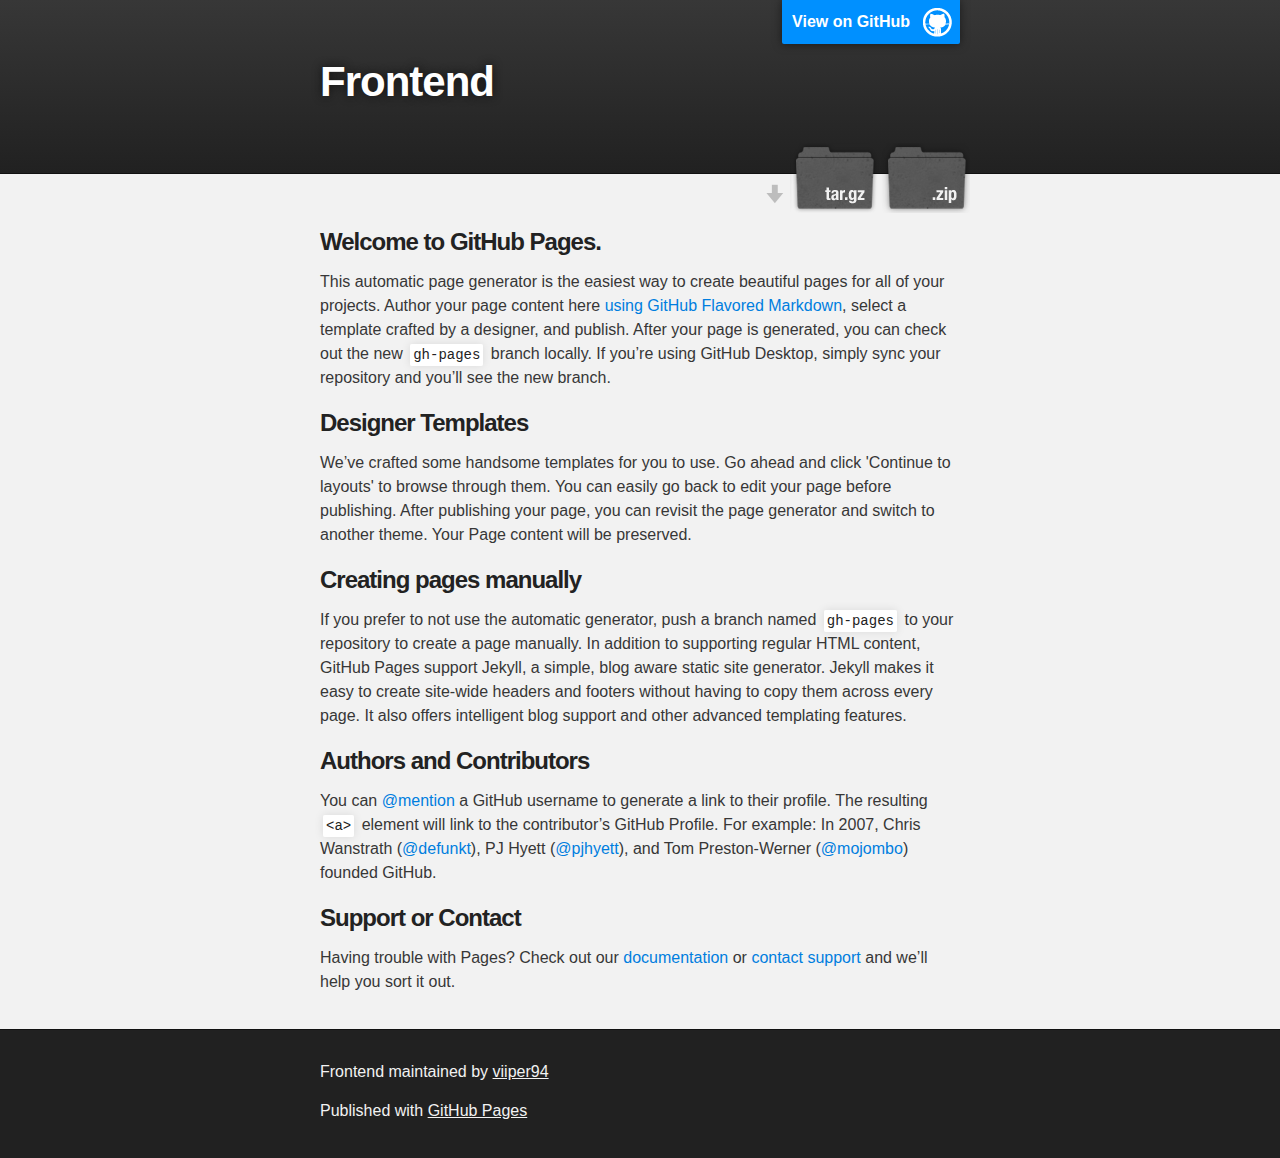
==== index.html @ 52992829 "Create gh-pages branch via GitHub" ====
<!DOCTYPE html>
<html>

  <head>
    <meta charset='utf-8'>
    <meta http-equiv="X-UA-Compatible" content="chrome=1">
    <meta name="description" content="Frontend : ">

    <link rel="stylesheet" type="text/css" media="screen" href="stylesheets/stylesheet.css">

    <title>Frontend</title>
  </head>

  <body>

    <!-- HEADER -->
    <div id="header_wrap" class="outer">
        <header class="inner">
          <a id="forkme_banner" href="https://github.com/viiper94/frontend">View on GitHub</a>

          <h1 id="project_title">Frontend</h1>
          <h2 id="project_tagline"></h2>

            <section id="downloads">
              <a class="zip_download_link" href="https://github.com/viiper94/frontend/zipball/master">Download this project as a .zip file</a>
              <a class="tar_download_link" href="https://github.com/viiper94/frontend/tarball/master">Download this project as a tar.gz file</a>
            </section>
        </header>
    </div>

    <!-- MAIN CONTENT -->
    <div id="main_content_wrap" class="outer">
      <section id="main_content" class="inner">
        <h3>
<a id="welcome-to-github-pages" class="anchor" href="#welcome-to-github-pages" aria-hidden="true"><span class="octicon octicon-link"></span></a>Welcome to GitHub Pages.</h3>

<p>This automatic page generator is the easiest way to create beautiful pages for all of your projects. Author your page content here <a href="https://guides.github.com/features/mastering-markdown/">using GitHub Flavored Markdown</a>, select a template crafted by a designer, and publish. After your page is generated, you can check out the new <code>gh-pages</code> branch locally. If you’re using GitHub Desktop, simply sync your repository and you’ll see the new branch.</p>

<h3>
<a id="designer-templates" class="anchor" href="#designer-templates" aria-hidden="true"><span class="octicon octicon-link"></span></a>Designer Templates</h3>

<p>We’ve crafted some handsome templates for you to use. Go ahead and click 'Continue to layouts' to browse through them. You can easily go back to edit your page before publishing. After publishing your page, you can revisit the page generator and switch to another theme. Your Page content will be preserved.</p>

<h3>
<a id="creating-pages-manually" class="anchor" href="#creating-pages-manually" aria-hidden="true"><span class="octicon octicon-link"></span></a>Creating pages manually</h3>

<p>If you prefer to not use the automatic generator, push a branch named <code>gh-pages</code> to your repository to create a page manually. In addition to supporting regular HTML content, GitHub Pages support Jekyll, a simple, blog aware static site generator. Jekyll makes it easy to create site-wide headers and footers without having to copy them across every page. It also offers intelligent blog support and other advanced templating features.</p>

<h3>
<a id="authors-and-contributors" class="anchor" href="#authors-and-contributors" aria-hidden="true"><span class="octicon octicon-link"></span></a>Authors and Contributors</h3>

<p>You can <a href="https://github.com/blog/821" class="user-mention">@mention</a> a GitHub username to generate a link to their profile. The resulting <code>&lt;a&gt;</code> element will link to the contributor’s GitHub Profile. For example: In 2007, Chris Wanstrath (<a href="https://github.com/defunkt" class="user-mention">@defunkt</a>), PJ Hyett (<a href="https://github.com/pjhyett" class="user-mention">@pjhyett</a>), and Tom Preston-Werner (<a href="https://github.com/mojombo" class="user-mention">@mojombo</a>) founded GitHub.</p>

<h3>
<a id="support-or-contact" class="anchor" href="#support-or-contact" aria-hidden="true"><span class="octicon octicon-link"></span></a>Support or Contact</h3>

<p>Having trouble with Pages? Check out our <a href="https://help.github.com/pages">documentation</a> or <a href="https://github.com/contact">contact support</a> and we’ll help you sort it out.</p>
      </section>
    </div>

    <!-- FOOTER  -->
    <div id="footer_wrap" class="outer">
      <footer class="inner">
        <p class="copyright">Frontend maintained by <a href="https://github.com/viiper94">viiper94</a></p>
        <p>Published with <a href="https://pages.github.com">GitHub Pages</a></p>
      </footer>
    </div>

    

  </body>
</html>
---- stylesheets/stylesheet.css ----
/*******************************************************************************
Slate Theme for GitHub Pages
by Jason Costello, @jsncostello
*******************************************************************************/

@import url(github-light.css);

/*******************************************************************************
MeyerWeb Reset
*******************************************************************************/

html, body, div, span, applet, object, iframe,
h1, h2, h3, h4, h5, h6, p, blockquote, pre,
a, abbr, acronym, address, big, cite, code,
del, dfn, em, img, ins, kbd, q, s, samp,
small, strike, strong, sub, sup, tt, var,
b, u, i, center,
dl, dt, dd, ol, ul, li,
fieldset, form, label, legend,
table, caption, tbody, tfoot, thead, tr, th, td,
article, aside, canvas, details, embed,
figure, figcaption, footer, header, hgroup,
menu, nav, output, ruby, section, summary,
time, mark, audio, video {
  margin: 0;
  padding: 0;
  border: 0;
  font: inherit;
  vertical-align: baseline;
}

/* HTML5 display-role reset for older browsers */
article, aside, details, figcaption, figure,
footer, header, hgroup, menu, nav, section {
  display: block;
}

ol, ul {
  list-style: none;
}

table {
  border-collapse: collapse;
  border-spacing: 0;
}

/*******************************************************************************
Theme Styles
*******************************************************************************/

body {
  box-sizing: border-box;
  color:#373737;
  background: #212121;
  font-size: 16px;
  font-family: 'Myriad Pro', Calibri, Helvetica, Arial, sans-serif;
  line-height: 1.5;
  -webkit-font-smoothing: antialiased;
}

h1, h2, h3, h4, h5, h6 {
  margin: 10px 0;
  font-weight: 700;
  color:#222222;
  font-family: 'Lucida Grande', 'Calibri', Helvetica, Arial, sans-serif;
  letter-spacing: -1px;
}

h1 {
  font-size: 36px;
  font-weight: 700;
}

h2 {
  padding-bottom: 10px;
  font-size: 32px;
  background: url('../images/bg_hr.png') repeat-x bottom;
}

h3 {
  font-size: 24px;
}

h4 {
  font-size: 21px;
}

h5 {
  font-size: 18px;
}

h6 {
  font-size: 16px;
}

p {
  margin: 10px 0 15px 0;
}

footer p {
  color: #f2f2f2;
}

a {
  text-decoration: none;
  color: #007edf;
  text-shadow: none;

  transition: color 0.5s ease;
  transition: text-shadow 0.5s ease;
  -webkit-transition: color 0.5s ease;
  -webkit-transition: text-shadow 0.5s ease;
  -moz-transition: color 0.5s ease;
  -moz-transition: text-shadow 0.5s ease;
  -o-transition: color 0.5s ease;
  -o-transition: text-shadow 0.5s ease;
  -ms-transition: color 0.5s ease;
  -ms-transition: text-shadow 0.5s ease;
}

a:hover, a:focus {text-decoration: underline;}

footer a {
  color: #F2F2F2;
  text-decoration: underline;
}

em {
  font-style: italic;
}

strong {
  font-weight: bold;
}

img {
  position: relative;
  margin: 0 auto;
  max-width: 739px;
  padding: 5px;
  margin: 10px 0 10px 0;
  border: 1px solid #ebebeb;

  box-shadow: 0 0 5px #ebebeb;
  -webkit-box-shadow: 0 0 5px #ebebeb;
  -moz-box-shadow: 0 0 5px #ebebeb;
  -o-box-shadow: 0 0 5px #ebebeb;
  -ms-box-shadow: 0 0 5px #ebebeb;
}

p img {
  display: inline;
  margin: 0;
  padding: 0;
  vertical-align: middle;
  text-align: center;
  border: none;
}

pre, code {
  width: 100%;
  color: #222;
  background-color: #fff;

  font-family: Monaco, "Bitstream Vera Sans Mono", "Lucida Console", Terminal, monospace;
  font-size: 14px;

  border-radius: 2px;
  -moz-border-radius: 2px;
  -webkit-border-radius: 2px;
}

pre {
  width: 100%;
  padding: 10px;
  box-shadow: 0 0 10px rgba(0,0,0,.1);
  overflow: auto;
}

code {
  padding: 3px;
  margin: 0 3px;
  box-shadow: 0 0 10px rgba(0,0,0,.1);
}

pre code {
  display: block;
  box-shadow: none;
}

blockquote {
  color: #666;
  margin-bottom: 20px;
  padding: 0 0 0 20px;
  border-left: 3px solid #bbb;
}


ul, ol, dl {
  margin-bottom: 15px
}

ul {
  list-style-position: inside;
  list-style: disc;
  padding-left: 20px;
}

ol {
  list-style-position: inside;
  list-style: decimal;
  padding-left: 20px;
}

dl dt {
  font-weight: bold;
}

dl dd {
  padding-left: 20px;
  font-style: italic;
}

dl p {
  padding-left: 20px;
  font-style: italic;
}

hr {
  height: 1px;
  margin-bottom: 5px;
  border: none;
  background: url('../images/bg_hr.png') repeat-x center;
}

table {
  border: 1px solid #373737;
  margin-bottom: 20px;
  text-align: left;
 }

th {
  font-family: 'Lucida Grande', 'Helvetica Neue', Helvetica, Arial, sans-serif;
  padding: 10px;
  background: #373737;
  color: #fff;
 }

td {
  padding: 10px;
  border: 1px solid #373737;
 }

form {
  background: #f2f2f2;
  padding: 20px;
}

/*******************************************************************************
Full-Width Styles
*******************************************************************************/

.outer {
  width: 100%;
}

.inner {
  position: relative;
  max-width: 640px;
  padding: 20px 10px;
  margin: 0 auto;
}

#forkme_banner {
  display: block;
  position: absolute;
  top:0;
  right: 10px;
  z-index: 10;
  padding: 10px 50px 10px 10px;
  color: #fff;
  background: url('../images/blacktocat.png') #0090ff no-repeat 95% 50%;
  font-weight: 700;
  box-shadow: 0 0 10px rgba(0,0,0,.5);
  border-bottom-left-radius: 2px;
  border-bottom-right-radius: 2px;
}

#header_wrap {
  background: #212121;
  background: -moz-linear-gradient(top, #373737, #212121);
  background: -webkit-linear-gradient(top, #373737, #212121);
  background: -ms-linear-gradient(top, #373737, #212121);
  background: -o-linear-gradient(top, #373737, #212121);
  background: linear-gradient(top, #373737, #212121);
}

#header_wrap .inner {
  padding: 50px 10px 30px 10px;
}

#project_title {
  margin: 0;
  color: #fff;
  font-size: 42px;
  font-weight: 700;
  text-shadow: #111 0px 0px 10px;
}

#project_tagline {
  color: #fff;
  font-size: 24px;
  font-weight: 300;
  background: none;
  text-shadow: #111 0px 0px 10px;
}

#downloads {
  position: absolute;
  width: 210px;
  z-index: 10;
  bottom: -40px;
  right: 0;
  height: 70px;
  background: url('../images/icon_download.png') no-repeat 0% 90%;
}

.zip_download_link {
  display: block;
  float: right;
  width: 90px;
  height:70px;
  text-indent: -5000px;
  overflow: hidden;
  background: url(../images/sprite_download.png) no-repeat bottom left;
}

.tar_download_link {
  display: block;
  float: right;
  width: 90px;
  height:70px;
  text-indent: -5000px;
  overflow: hidden;
  background: url(../images/sprite_download.png) no-repeat bottom right;
  margin-left: 10px;
}

.zip_download_link:hover {
  background: url(../images/sprite_download.png) no-repeat top left;
}

.tar_download_link:hover {
  background: url(../images/sprite_download.png) no-repeat top right;
}

#main_content_wrap {
  background: #f2f2f2;
  border-top: 1px solid #111;
  border-bottom: 1px solid #111;
}

#main_content {
  padding-top: 40px;
}

#footer_wrap {
  background: #212121;
}



/*******************************************************************************
Small Device Styles
*******************************************************************************/

@media screen and (max-width: 480px) {
  body {
    font-size:14px;
  }

  #downloads {
    display: none;
  }

  .inner {
    min-width: 320px;
    max-width: 480px;
  }

  #project_title {
  font-size: 32px;
  }

  h1 {
    font-size: 28px;
  }

  h2 {
    font-size: 24px;
  }

  h3 {
    font-size: 21px;
  }

  h4 {
    font-size: 18px;
  }

  h5 {
    font-size: 14px;
  }

  h6 {
    font-size: 12px;
  }

  code, pre {
    min-width: 320px;
    max-width: 480px;
    font-size: 11px;
  }

}
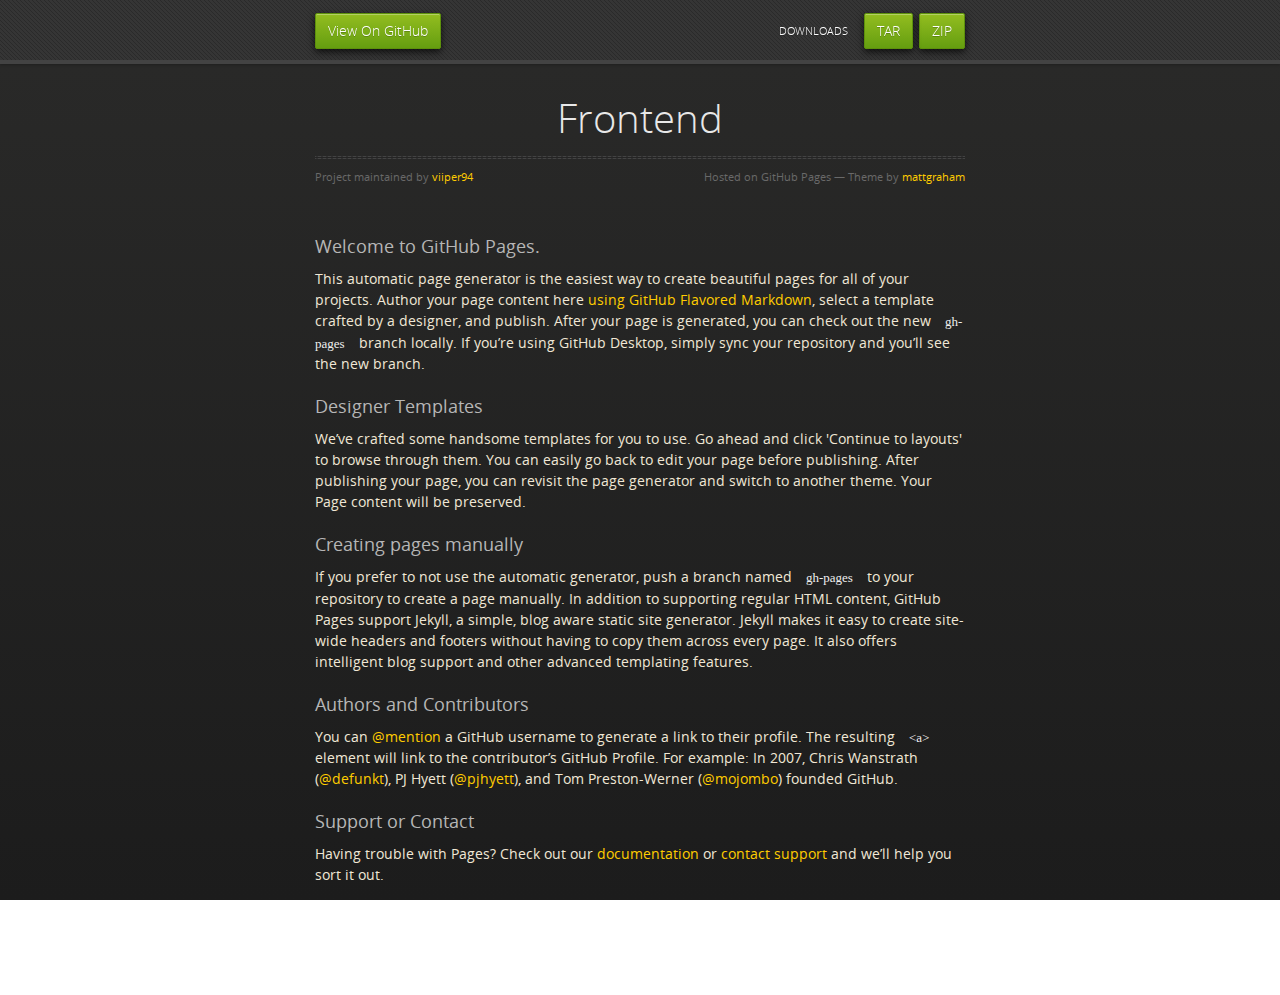
==== commit a7098c27: "Create gh-pages branch via GitHub" ====
--- a/index.html
+++ b/index.html
@@ -1,36 +1,43 @@
-<!DOCTYPE html>
+<!doctype html>
 <html>
+  <head>
+    <meta charset="utf-8">
+    <meta http-equiv="X-UA-Compatible" content="chrome=1">
+    <title>Frontend by viiper94</title>
+    <link rel="stylesheet" href="stylesheets/styles.css">
+    <link rel="stylesheet" href="stylesheets/github-dark.css">
+    <script src="https://ajax.googleapis.com/ajax/libs/jquery/1.7.1/jquery.min.js"></script>
+    <script src="javascripts/respond.js"></script>
+    <!--[if lt IE 9]>
+      <script src="//html5shiv.googlecode.com/svn/trunk/html5.js"></script>
+    <![endif]-->
+    <!--[if lt IE 8]>
+    <link rel="stylesheet" href="stylesheets/ie.css">
+    <![endif]-->
+    <meta name="viewport" content="width=device-width, initial-scale=1, user-scalable=no">
 
-  <head>
-    <meta charset='utf-8'>
-    <meta http-equiv="X-UA-Compatible" content="chrome=1">
-    <meta name="description" content="Frontend : ">
+  </head>
+  <body>
+      <div id="header">
+        <nav>
+          <li class="fork"><a href="https://github.com/viiper94/frontend">View On GitHub</a></li>
+          <li class="downloads"><a href="https://github.com/viiper94/frontend/zipball/master">ZIP</a></li>
+          <li class="downloads"><a href="https://github.com/viiper94/frontend/tarball/master">TAR</a></li>
+          <li class="title">DOWNLOADS</li>
+        </nav>
+      </div><!-- end header -->
 
-    <link rel="stylesheet" type="text/css" media="screen" href="stylesheets/stylesheet.css">
+    <div class="wrapper">
 
-    <title>Frontend</title>
-  </head>
+      <section>
+        <div id="title">
+          <h1>Frontend</h1>
+          <p></p>
+          <hr>
+          <span class="credits left">Project maintained by <a href="https://github.com/viiper94">viiper94</a></span>
+          <span class="credits right">Hosted on GitHub Pages &mdash; Theme by <a href="https://twitter.com/michigangraham">mattgraham</a></span>
+        </div>
 
-  <body>
-
-    <!-- HEADER -->
-    <div id="header_wrap" class="outer">
-        <header class="inner">
-          <a id="forkme_banner" href="https://github.com/viiper94/frontend">View on GitHub</a>
-
-          <h1 id="project_title">Frontend</h1>
-          <h2 id="project_tagline"></h2>
-
-            <section id="downloads">
-              <a class="zip_download_link" href="https://github.com/viiper94/frontend/zipball/master">Download this project as a .zip file</a>
-              <a class="tar_download_link" href="https://github.com/viiper94/frontend/tarball/master">Download this project as a tar.gz file</a>
-            </section>
-        </header>
-    </div>
-
-    <!-- MAIN CONTENT -->
-    <div id="main_content_wrap" class="outer">
-      <section id="main_content" class="inner">
         <h3>
 <a id="welcome-to-github-pages" class="anchor" href="#welcome-to-github-pages" aria-hidden="true"><span class="octicon octicon-link"></span></a>Welcome to GitHub Pages.</h3>
 
@@ -56,17 +63,9 @@
 
 <p>Having trouble with Pages? Check out our <a href="https://help.github.com/pages">documentation</a> or <a href="https://github.com/contact">contact support</a> and we’ll help you sort it out.</p>
       </section>
+
     </div>
-
-    <!-- FOOTER  -->
-    <div id="footer_wrap" class="outer">
-      <footer class="inner">
-        <p class="copyright">Frontend maintained by <a href="https://github.com/viiper94">viiper94</a></p>
-        <p>Published with <a href="https://pages.github.com">GitHub Pages</a></p>
-      </footer>
-    </div>
-
+    <!--[if !IE]><script>fixScale(document);</script><![endif]-->
     
-
   </body>
 </html>
--- a/stylesheets/styles.css
+++ b/stylesheets/styles.css
@@ -0,0 +1,851 @@
+@font-face {
+  font-family: 'OpenSansLight';
+  src: url("../fonts/OpenSans-Light-webfont.eot");
+  src: url("../fonts/OpenSans-Light-webfont.eot?#iefix") format("embedded-opentype"), url("../fonts/OpenSans-Light-webfont.woff") format("woff"), url("../fonts/OpenSans-Light-webfont.ttf") format("truetype"), url("../fonts/OpenSans-Light-webfont.svg#OpenSansLight") format("svg");
+  font-weight: normal;
+  font-style: normal;
+}
+
+@font-face {
+  font-family: 'OpenSansLightItalic';
+  src: url("../fonts/OpenSans-LightItalic-webfont.eot");
+  src: url("../fonts/OpenSans-LightItalic-webfont.eot?#iefix") format("embedded-opentype"), url("../fonts/OpenSans-LightItalic-webfont.woff") format("woff"), url("../fonts/OpenSans-LightItalic-webfont.ttf") format("truetype"), url("../fonts/OpenSans-LightItalic-webfont.svg#OpenSansLightItalic") format("svg");
+  font-weight: normal;
+  font-style: normal;
+}
+
+@font-face {
+  font-family: 'OpenSansRegular';
+  src: url("../fonts/OpenSans-Regular-webfont.eot");
+  src: url("../fonts/OpenSans-Regular-webfont.eot?#iefix") format("embedded-opentype"), url("../fonts/OpenSans-Regular-webfont.woff") format("woff"), url("../fonts/OpenSans-Regular-webfont.ttf") format("truetype"), url("../fonts/OpenSans-Regular-webfont.svg#OpenSansRegular") format("svg");
+  font-weight: normal;
+  font-style: normal;
+  -webkit-font-smoothing: antialiased;
+}
+
+@font-face {
+  font-family: 'OpenSansItalic';
+  src: url("../fonts/OpenSans-Italic-webfont.eot");
+  src: url("../fonts/OpenSans-Italic-webfont.eot?#iefix") format("embedded-opentype"), url("../fonts/OpenSans-Italic-webfont.woff") format("woff"), url("../fonts/OpenSans-Italic-webfont.ttf") format("truetype"), url("../fonts/OpenSans-Italic-webfont.svg#OpenSansItalic") format("svg");
+  font-weight: normal;
+  font-style: normal;
+  -webkit-font-smoothing: antialiased;
+}
+
+@font-face {
+  font-family: 'OpenSansSemibold';
+  src: url("../fonts/OpenSans-Semibold-webfont.eot");
+  src: url("../fonts/OpenSans-Semibold-webfont.eot?#iefix") format("embedded-opentype"), url("../fonts/OpenSans-Semibold-webfont.woff") format("woff"), url("../fonts/OpenSans-Semibold-webfont.ttf") format("truetype"), url("../fonts/OpenSans-Semibold-webfont.svg#OpenSansSemibold") format("svg");
+  font-weight: normal;
+  font-style: normal;
+  -webkit-font-smoothing: antialiased;
+}
+
+@font-face {
+  font-family: 'OpenSansSemiboldItalic';
+  src: url("../fonts/OpenSans-SemiboldItalic-webfont.eot");
+  src: url("../fonts/OpenSans-SemiboldItalic-webfont.eot?#iefix") format("embedded-opentype"), url("../fonts/OpenSans-SemiboldItalic-webfont.woff") format("woff"), url("../fonts/OpenSans-SemiboldItalic-webfont.ttf") format("truetype"), url("../fonts/OpenSans-SemiboldItalic-webfont.svg#OpenSansSemiboldItalic") format("svg");
+  font-weight: normal;
+  font-style: normal;
+  -webkit-font-smoothing: antialiased;
+}
+
+@font-face {
+  font-family: 'OpenSansBold';
+  src: url("../fonts/OpenSans-Bold-webfont.eot");
+  src: url("../fonts/OpenSans-Bold-webfont.eot?#iefix") format("embedded-opentype"), url("../fonts/OpenSans-Bold-webfont.woff") format("woff"), url("../fonts/OpenSans-Bold-webfont.ttf") format("truetype"), url("../fonts/OpenSans-Bold-webfont.svg#OpenSansBold") format("svg");
+  font-weight: normal;
+  font-style: normal;
+  -webkit-font-smoothing: antialiased;
+}
+
+@font-face {
+  font-family: 'OpenSansBoldItalic';
+  src: url("../fonts/OpenSans-BoldItalic-webfont.eot");
+  src: url("../fonts/OpenSans-BoldItalic-webfont.eot?#iefix") format("embedded-opentype"), url("../fonts/OpenSans-BoldItalic-webfont.woff") format("woff"), url("../fonts/OpenSans-BoldItalic-webfont.ttf") format("truetype"), url("../fonts/OpenSans-BoldItalic-webfont.svg#OpenSansBoldItalic") format("svg");
+  font-weight: normal;
+  font-style: normal;
+  -webkit-font-smoothing: antialiased;
+}
+
+/* normalize.css 2012-02-07T12:37 UTC - https://github.com/necolas/normalize.css */
+/* =============================================================================
+   HTML5 display definitions
+   ========================================================================== */
+/*
+ * Corrects block display not defined in IE6/7/8/9 & FF3
+ */
+article,
+aside,
+details,
+figcaption,
+figure,
+footer,
+header,
+hgroup,
+nav,
+section,
+summary {
+  display: block;
+}
+
+/*
+ * Corrects inline-block display not defined in IE6/7/8/9 & FF3
+ */
+audio,
+canvas,
+video {
+  display: inline-block;
+  *display: inline;
+  *zoom: 1;
+}
+
+/*
+ * Prevents modern browsers from displaying 'audio' without controls
+ */
+audio:not([controls]) {
+  display: none;
+}
+
+/*
+ * Addresses styling for 'hidden' attribute not present in IE7/8/9, FF3, S4
+ * Known issue: no IE6 support
+ */
+[hidden] {
+  display: none;
+}
+
+/* =============================================================================
+   Base
+   ========================================================================== */
+/*
+ * 1. Corrects text resizing oddly in IE6/7 when body font-size is set using em units
+ *    http://clagnut.com/blog/348/#c790
+ * 2. Prevents iOS text size adjust after orientation change, without disabling user zoom
+ *    www.456bereastreet.com/archive/201012/controlling_text_size_in_safari_for_ios_without_disabling_user_zoom/
+ */
+html {
+  font-size: 100%;
+  /* 1 */
+  -webkit-text-size-adjust: 100%;
+  /* 2 */
+  -ms-text-size-adjust: 100%;
+  /* 2 */
+}
+
+/*
+ * Addresses font-family inconsistency between 'textarea' and other form elements.
+ */
+html,
+button,
+input,
+select,
+textarea {
+  font-family: sans-serif;
+}
+
+/*
+ * Addresses margins handled incorrectly in IE6/7
+ */
+body {
+  margin: 0;
+}
+
+/* =============================================================================
+   Links
+   ========================================================================== */
+/*
+ * Addresses outline displayed oddly in Chrome
+ */
+a:focus {
+  outline: thin dotted;
+}
+
+/*
+ * Improves readability when focused and also mouse hovered in all browsers
+ * people.opera.com/patrickl/experiments/keyboard/test
+ */
+a:hover,
+a:active {
+  outline: 0;
+}
+
+/* =============================================================================
+   Typography
+   ========================================================================== */
+/*
+ * Addresses font sizes and margins set differently in IE6/7
+ * Addresses font sizes within 'section' and 'article' in FF4+, Chrome, S5
+ */
+h1 {
+  font-size: 2em;
+  margin: 0.67em 0;
+}
+
+h2 {
+  font-size: 1.5em;
+  margin: 0.83em 0;
+}
+
+h3 {
+  font-size: 1.17em;
+  margin: 1em 0;
+}
+
+h4 {
+  font-size: 1em;
+  margin: 1.33em 0;
+}
+
+h5 {
+  font-size: 0.83em;
+  margin: 1.67em 0;
+}
+
+h6 {
+  font-size: 0.75em;
+  margin: 2.33em 0;
+}
+
+/*
+ * Addresses styling not present in IE7/8/9, S5, Chrome
+ */
+abbr[title] {
+  border-bottom: 1px dotted;
+}
+
+/*
+ * Addresses style set to 'bolder' in FF3+, S4/5, Chrome
+*/
+b,
+strong {
+  font-weight: bold;
+}
+
+blockquote {
+  margin: 1em 40px;
+}
+
+/*
+ * Addresses styling not present in S5, Chrome
+ */
+dfn {
+  font-style: italic;
+}
+
+/*
+ * Addresses styling not present in IE6/7/8/9
+ */
+mark {
+  background: #ff0;
+  color: #000;
+}
+
+/*
+ * Addresses margins set differently in IE6/7
+ */
+p,
+pre {
+  margin: 1em 0;
+}
+
+/*
+ * Corrects font family set oddly in IE6, S4/5, Chrome
+ * en.wikipedia.org/wiki/User:Davidgothberg/Test59
+ */
+pre,
+code,
+kbd,
+samp {
+  font-family: monospace, serif;
+  _font-family: 'courier new', monospace;
+  font-size: 1em;
+}
+
+/*
+ * 1. Addresses CSS quotes not supported in IE6/7
+ * 2. Addresses quote property not supported in S4
+ */
+/* 1 */
+q {
+  quotes: none;
+}
+
+/* 2 */
+q:before,
+q:after {
+  content: '';
+  content: none;
+}
+
+small {
+  font-size: 75%;
+}
+
+/*
+ * Prevents sub and sup affecting line-height in all browsers
+ * gist.github.com/413930
+ */
+sub,
+sup {
+  font-size: 75%;
+  line-height: 0;
+  position: relative;
+  vertical-align: baseline;
+}
+
+sup {
+  top: -0.5em;
+}
+
+sub {
+  bottom: -0.25em;
+}
+
+/* =============================================================================
+   Lists
+   ========================================================================== */
+/*
+ * Addresses margins set differently in IE6/7
+ */
+dl,
+menu,
+ol,
+ul {
+  margin: 1em 0;
+}
+
+dd {
+  margin: 0 0 0 40px;
+}
+
+/*
+ * Addresses paddings set differently in IE6/7
+ */
+menu,
+ol,
+ul {
+  padding: 0 0 0 40px;
+}
+
+/*
+ * Corrects list images handled incorrectly in IE7
+ */
+nav ul,
+nav ol {
+  list-style: none;
+  list-style-image: none;
+}
+
+/* =============================================================================
+   Embedded content
+   ========================================================================== */
+/*
+ * 1. Removes border when inside 'a' element in IE6/7/8/9, FF3
+ * 2. Improves image quality when scaled in IE7
+ *    code.flickr.com/blog/2008/11/12/on-ui-quality-the-little-things-client-side-image-resizing/
+ */
+img {
+  border: 0;
+  /* 1 */
+  -ms-interpolation-mode: bicubic;
+  /* 2 */
+}
+
+/*
+ * Corrects overflow displayed oddly in IE9
+ */
+svg:not(:root) {
+  overflow: hidden;
+}
+
+/* =============================================================================
+   Figures
+   ========================================================================== */
+/*
+ * Addresses margin not present in IE6/7/8/9, S5, O11
+ */
+figure {
+  margin: 0;
+}
+
+/* =============================================================================
+   Forms
+   ========================================================================== */
+/*
+ * Corrects margin displayed oddly in IE6/7
+ */
+form {
+  margin: 0;
+}
+
+/*
+ * Define consistent border, margin, and padding
+ */
+fieldset {
+  border: 1px solid #c0c0c0;
+  margin: 0 2px;
+  padding: 0.35em 0.625em 0.75em;
+}
+
+/*
+ * 1. Corrects color not being inherited in IE6/7/8/9
+ * 2. Corrects text not wrapping in FF3 
+ * 3. Corrects alignment displayed oddly in IE6/7
+ */
+legend {
+  border: 0;
+  /* 1 */
+  padding: 0;
+  white-space: normal;
+  /* 2 */
+  *margin-left: -7px;
+  /* 3 */
+}
+
+/*
+ * 1. Corrects font size not being inherited in all browsers
+ * 2. Addresses margins set differently in IE6/7, FF3+, S5, Chrome
+ * 3. Improves appearance and consistency in all browsers
+ */
+button,
+input,
+select,
+textarea {
+  font-size: 100%;
+  /* 1 */
+  margin: 0;
+  /* 2 */
+  vertical-align: baseline;
+  /* 3 */
+  *vertical-align: middle;
+  /* 3 */
+}
+
+/*
+ * Addresses FF3/4 setting line-height on 'input' using !important in the UA stylesheet
+ */
+button,
+input {
+  line-height: normal;
+  /* 1 */
+}
+
+/*
+ * 1. Improves usability and consistency of cursor style between image-type 'input' and others
+ * 2. Corrects inability to style clickable 'input' types in iOS
+ * 3. Removes inner spacing in IE7 without affecting normal text inputs
+ *    Known issue: inner spacing remains in IE6
+ */
+button,
+input[type="button"],
+input[type="reset"],
+input[type="submit"] {
+  cursor: pointer;
+  /* 1 */
+  -webkit-appearance: button;
+  /* 2 */
+  *overflow: visible;
+  /* 3 */
+}
+
+/*
+ * Re-set default cursor for disabled elements
+ */
+button[disabled],
+input[disabled] {
+  cursor: default;
+}
+
+/*
+ * 1. Addresses box sizing set to content-box in IE8/9
+ * 2. Removes excess padding in IE8/9
+ * 3. Removes excess padding in IE7
+      Known issue: excess padding remains in IE6
+ */
+input[type="checkbox"],
+input[type="radio"] {
+  box-sizing: border-box;
+  /* 1 */
+  padding: 0;
+  /* 2 */
+  *height: 13px;
+  /* 3 */
+  *width: 13px;
+  /* 3 */
+}
+
+/*
+ * 1. Addresses appearance set to searchfield in S5, Chrome
+ * 2. Addresses box-sizing set to border-box in S5, Chrome (include -moz to future-proof)
+ */
+input[type="search"] {
+  -webkit-appearance: textfield;
+  /* 1 */
+  -moz-box-sizing: content-box;
+  -webkit-box-sizing: content-box;
+  /* 2 */
+  box-sizing: content-box;
+}
+
+/*
+ * Removes inner padding and search cancel button in S5, Chrome on OS X
+ */
+input[type="search"]::-webkit-search-decoration,
+input[type="search"]::-webkit-search-cancel-button {
+  -webkit-appearance: none;
+}
+
+/*
+ * Removes inner padding and border in FF3+
+ * www.sitepen.com/blog/2008/05/14/the-devils-in-the-details-fixing-dojos-toolbar-buttons/
+ */
+button::-moz-focus-inner,
+input::-moz-focus-inner {
+  border: 0;
+  padding: 0;
+}
+
+/*
+ * 1. Removes default vertical scrollbar in IE6/7/8/9
+ * 2. Improves readability and alignment in all browsers
+ */
+textarea {
+  overflow: auto;
+  /* 1 */
+  vertical-align: top;
+  /* 2 */
+}
+
+/* =============================================================================
+   Tables
+   ========================================================================== */
+/*
+ * Remove most spacing between table cells
+ */
+table {
+  border-collapse: collapse;
+  border-spacing: 0;
+}
+
+body {
+  padding: 0px 0 20px 0px;
+  margin: 0px;
+  font: 14px/1.5 "OpenSansRegular", "Helvetica Neue", Helvetica, Arial, sans-serif;
+  color: #f0e7d5;
+  font-weight: normal;
+  background: #252525;
+  background-attachment: fixed !important;
+  background: -webkit-gradient(linear, 50% 0%, 50% 100%, color-stop(0%, #2a2a29), color-stop(100%, #1c1c1c));
+  background: -webkit-linear-gradient(#2a2a29, #1c1c1c);
+  background: -moz-linear-gradient(#2a2a29, #1c1c1c);
+  background: -o-linear-gradient(#2a2a29, #1c1c1c);
+  background: -ms-linear-gradient(#2a2a29, #1c1c1c);
+  background: linear-gradient(#2a2a29, #1c1c1c);
+}
+
+h1, h2, h3, h4, h5, h6 {
+  color: #e8e8e8;
+  margin: 0 0 10px;
+  font-family: 'OpenSansRegular', "Helvetica Neue", Helvetica, Arial, sans-serif;
+  font-weight: normal;
+}
+
+p, ul, ol, table, pre, dl {
+  margin: 0 0 20px;
+}
+
+h1, h2, h3 {
+  line-height: 1.1;
+}
+
+h1 {
+  font-size: 28px;
+}
+
+h2 {
+  font-size: 24px;
+}
+
+h4, h5, h6 {
+  color: #e8e8e8;
+}
+
+h3 {
+  font-size: 18px;
+  line-height: 24px;
+  font-family: 'OpenSansRegular', "Helvetica Neue", Helvetica, Arial, sans-serif !important;
+  font-weight: normal;
+  color: #b6b6b6;
+}
+
+a {
+  color: #ffcc00;
+  font-weight: 400;
+  text-decoration: none;
+}
+a:hover {
+  color: #ffeb9b;
+}
+
+a small {
+  font-size: 11px;
+  color: #666;
+  margin-top: -0.6em;
+  display: block;
+}
+
+ul {
+  list-style-image: url("../images/bullet.png");
+}
+
+strong {
+  font-family: 'OpenSansBold', "Helvetica Neue", Helvetica, Arial, sans-serif !important;
+  font-weight: normal;
+}
+
+.wrapper {
+  max-width: 650px;
+  margin: 0 auto;
+  position: relative;
+  padding: 0 20px;
+}
+
+section img {
+  max-width: 100%;
+}
+
+blockquote {
+  border-left: 3px solid #ffcc00;
+  margin: 0;
+  padding: 0 0 0 20px;
+  font-style: italic;
+}
+
+code {
+  font-family: "Lucida Sans", Monaco, Bitstream Vera Sans Mono, Lucida Console, Terminal;
+  color: #efefef;
+  font-size: 13px;
+  margin: 0 4px;
+  padding: 4px 6px;
+  -moz-border-radius: 2px;
+  -webkit-border-radius: 2px;
+  -o-border-radius: 2px;
+  -ms-border-radius: 2px;
+  -khtml-border-radius: 2px;
+  border-radius: 2px;
+}
+
+pre {
+  padding: 8px 15px;
+  background: #191919;
+  -moz-border-radius: 2px;
+  -webkit-border-radius: 2px;
+  -o-border-radius: 2px;
+  -ms-border-radius: 2px;
+  -khtml-border-radius: 2px;
+  border-radius: 2px;
+  border: 1px solid #121212;
+  -moz-box-shadow: inset 0 1px 3px rgba(0, 0, 0, 0.3);
+  -webkit-box-shadow: inset 0 1px 3px rgba(0, 0, 0, 0.3);
+  -o-box-shadow: inset 0 1px 3px rgba(0, 0, 0, 0.3);
+  box-shadow: inset 0 1px 3px rgba(0, 0, 0, 0.3);
+  overflow: auto;
+  overflow-y: hidden;
+}
+pre code {
+  color: #efefef;
+  text-shadow: 0px 1px 0px #000;
+  margin: 0;
+  padding: 0;
+}
+
+table {
+  width: 100%;
+  border-collapse: collapse;
+}
+
+th {
+  text-align: left;
+  padding: 5px 10px;
+  border-bottom: 1px solid #434343;
+  color: #b6b6b6;
+  font-family: 'OpenSansSemibold', "Helvetica Neue", Helvetica, Arial, sans-serif !important;
+  font-weight: normal;
+}
+
+td {
+  text-align: left;
+  padding: 5px 10px;
+  border-bottom: 1px solid #434343;
+}
+
+hr {
+  border: 0;
+  outline: none;
+  height: 3px;
+  background: transparent url("../images/hr.gif") center center repeat-x;
+  margin: 0 0 20px;
+}
+
+dt {
+  color: #F0E7D5;
+  font-family: 'OpenSansSemibold', "Helvetica Neue", Helvetica, Arial, sans-serif !important;
+  font-weight: normal;
+}
+
+#header {
+  z-index: 100;
+  left: 0;
+  top: 0px;
+  height: 60px;
+  width: 100%;
+  position: fixed;
+  background: url(../images/nav-bg.gif) #353535;
+  border-bottom: 4px solid #434343;
+  -moz-box-shadow: 0px 1px 3px rgba(0, 0, 0, 0.25);
+  -webkit-box-shadow: 0px 1px 3px rgba(0, 0, 0, 0.25);
+  -o-box-shadow: 0px 1px 3px rgba(0, 0, 0, 0.25);
+  box-shadow: 0px 1px 3px rgba(0, 0, 0, 0.25);
+}
+#header nav {
+  max-width: 650px;
+  margin: 0 auto;
+  padding: 0 10px;
+  background: blue;
+  margin: 6px auto;
+}
+#header nav li {
+  font-family: 'OpenSansLight', "Helvetica Neue", Helvetica, Arial, sans-serif;
+  font-weight: normal;
+  list-style: none;
+  display: inline;
+  color: white;
+  line-height: 50px;
+  text-shadow: 0px 1px 0px rgba(0, 0, 0, 0.2);
+  font-size: 14px;
+}
+#header nav li a {
+  color: white;
+  border: 1px solid #5d910b;
+  background: -webkit-gradient(linear, 50% 0%, 50% 100%, color-stop(0%, #93bd20), color-stop(100%, #659e10));
+  background: -webkit-linear-gradient(#93bd20, #659e10);
+  background: -moz-linear-gradient(#93bd20, #659e10);
+  background: -o-linear-gradient(#93bd20, #659e10);
+  background: -ms-linear-gradient(#93bd20, #659e10);
+  background: linear-gradient(#93bd20, #659e10);
+  -moz-border-radius: 2px;
+  -webkit-border-radius: 2px;
+  -o-border-radius: 2px;
+  -ms-border-radius: 2px;
+  -khtml-border-radius: 2px;
+  border-radius: 2px;
+  -moz-box-shadow: inset 0px 1px 0px rgba(255, 255, 255, 0.3), 0px 3px 7px rgba(0, 0, 0, 0.7);
+  -webkit-box-shadow: inset 0px 1px 0px rgba(255, 255, 255, 0.3), 0px 3px 7px rgba(0, 0, 0, 0.7);
+  -o-box-shadow: inset 0px 1px 0px rgba(255, 255, 255, 0.3), 0px 3px 7px rgba(0, 0, 0, 0.7);
+  box-shadow: inset 0px 1px 0px rgba(255, 255, 255, 0.3), 0px 3px 7px rgba(0, 0, 0, 0.7);
+  background-color: #93bd20;
+  padding: 10px 12px;
+  margin-top: 6px;
+  line-height: 14px;
+  font-size: 14px;
+  display: inline-block;
+  text-align: center;
+}
+#header nav li a:hover {
+  background: -webkit-gradient(linear, 50% 0%, 50% 100%, color-stop(0%, #749619), color-stop(100%, #527f0e));
+  background: -webkit-linear-gradient(#749619, #527f0e);
+  background: -moz-linear-gradient(#749619, #527f0e);
+  background: -o-linear-gradient(#749619, #527f0e);
+  background: -ms-linear-gradient(#749619, #527f0e);
+  background: linear-gradient(#749619, #527f0e);
+  background-color: #659e10;
+  border: 1px solid #527f0e;
+  -moz-box-shadow: inset 0px 1px 1px rgba(0, 0, 0, 0.2), 0px 1px 0px rgba(0, 0, 0, 0);
+  -webkit-box-shadow: inset 0px 1px 1px rgba(0, 0, 0, 0.2), 0px 1px 0px rgba(0, 0, 0, 0);
+  -o-box-shadow: inset 0px 1px 1px rgba(0, 0, 0, 0.2), 0px 1px 0px rgba(0, 0, 0, 0);
+  box-shadow: inset 0px 1px 1px rgba(0, 0, 0, 0.2), 0px 1px 0px rgba(0, 0, 0, 0);
+}
+#header nav li.fork {
+  float: left;
+  margin-left: 0px;
+}
+#header nav li.downloads {
+  float: right;
+  margin-left: 6px;
+}
+#header nav li.title {
+  float: right;
+  margin-right: 10px;
+  font-size: 11px;
+}
+
+section {
+  max-width: 650px;
+  padding: 30px 0px 50px 0px;
+  margin: 20px 0;
+  margin-top: 70px;
+}
+section #title {
+  border: 0;
+  outline: none;
+  margin: 0 0 50px 0;
+  padding: 0 0 5px 0;
+}
+section #title h1 {
+  font-family: 'OpenSansLight', "Helvetica Neue", Helvetica, Arial, sans-serif;
+  font-weight: normal;
+  font-size: 40px;
+  text-align: center;
+  line-height: 36px;
+}
+section #title p {
+  color: #d7cfbe;
+  font-family: 'OpenSansLight', "Helvetica Neue", Helvetica, Arial, sans-serif;
+  font-weight: normal;
+  font-size: 18px;
+  text-align: center;
+}
+section #title .credits {
+  font-size: 11px;
+  font-family: 'OpenSansRegular', "Helvetica Neue", Helvetica, Arial, sans-serif;
+  font-weight: normal;
+  color: #696969;
+  margin-top: -10px;
+}
+section #title .credits.left {
+  float: left;
+}
+section #title .credits.right {
+  float: right;
+}
+
+@media print, screen and (max-width: 720px) {
+  #title .credits {
+    display: block;
+    width: 100%;
+    line-height: 30px;
+    text-align: center;
+  }
+  #title .credits .left {
+    float: none;
+    display: block;
+  }
+  #title .credits .right {
+    float: none;
+    display: block;
+  }
+}
+@media print, screen and (max-width: 480px) {
+  #header {
+    margin-top: -20px;
+  }
+
+  section {
+    margin-top: 40px;
+  }
+
+  nav {
+    display: none;
+  }
+}
--- a/stylesheets/github-dark.css
+++ b/stylesheets/github-dark.css
@@ -0,0 +1,116 @@
+/*
+   Copyright 2014 GitHub Inc.
+
+   Licensed under the Apache License, Version 2.0 (the "License");
+   you may not use this file except in compliance with the License.
+   You may obtain a copy of the License at
+
+       http://www.apache.org/licenses/LICENSE-2.0
+
+   Unless required by applicable law or agreed to in writing, software
+   distributed under the License is distributed on an "AS IS" BASIS,
+   WITHOUT WARRANTIES OR CONDITIONS OF ANY KIND, either express or implied.
+   See the License for the specific language governing permissions and
+   limitations under the License.
+
+*/
+
+.pl-c /* comment */ {
+  color: #969896;
+}
+
+.pl-c1      /* constant, markup.raw, meta.diff.header, meta.module-reference, meta.property-name, support, support.constant, support.variable, variable.other.constant */,
+.pl-s .pl-v /* string variable */ {
+  color: #0099cd;
+}
+
+.pl-e  /* entity */,
+.pl-en /* entity.name */ {
+  color: #9774cb;
+}
+
+.pl-s .pl-s1 /* string source */,
+.pl-smi      /* storage.modifier.import, storage.modifier.package, storage.type.java, variable.other, variable.parameter.function */ {
+  color: #ddd;
+}
+
+.pl-ent /* entity.name.tag */ {
+  color: #7bcc72;
+}
+
+.pl-k /* keyword, storage, storage.type */ {
+  color: #cc2372;
+}
+
+.pl-pds              /* punctuation.definition.string, string.regexp.character-class */,
+.pl-s                /* string */,
+.pl-s .pl-pse .pl-s1 /* string punctuation.section.embedded source */,
+.pl-sr               /* string.regexp */,
+.pl-sr .pl-cce       /* string.regexp constant.character.escape */,
+.pl-sr .pl-sra       /* string.regexp string.regexp.arbitrary-repitition */,
+.pl-sr .pl-sre       /* string.regexp source.ruby.embedded */ {
+  color: #3c66e2;
+}
+
+.pl-v /* variable */ {
+  color: #fb8764;
+}
+
+.pl-id /* invalid.deprecated */ {
+  color: #e63525;
+}
+
+.pl-ii /* invalid.illegal */ {
+  background-color: #e63525;
+  color: #f8f8f8;
+}
+
+.pl-sr .pl-cce /* string.regexp constant.character.escape */ {
+  color: #7bcc72;
+  font-weight: bold;
+}
+
+.pl-ml /* markup.list */ {
+  color: #c26b2b;
+}
+
+.pl-mh        /* markup.heading */,
+.pl-mh .pl-en /* markup.heading entity.name */,
+.pl-ms        /* meta.separator */ {
+  color: #264ec5;
+  font-weight: bold;
+}
+
+.pl-mq /* markup.quote */ {
+  color: #00acac;
+}
+
+.pl-mi /* markup.italic */ {
+  color: #ddd;
+  font-style: italic;
+}
+
+.pl-mb /* markup.bold */ {
+  color: #ddd;
+  font-weight: bold;
+}
+
+.pl-md /* markup.deleted, meta.diff.header.from-file */ {
+  background-color: #ffecec;
+  color: #bd2c00;
+}
+
+.pl-mi1 /* markup.inserted, meta.diff.header.to-file */ {
+  background-color: #eaffea;
+  color: #55a532;
+}
+
+.pl-mdr /* meta.diff.range */ {
+  color: #9774cb;
+  font-weight: bold;
+}
+
+.pl-mo /* meta.output */ {
+  color: #264ec5;
+}
+
--- a/stylesheets/ie.css
+++ b/stylesheets/ie.css
@@ -0,0 +1,3 @@
+nav {
+  display: none;
+}
